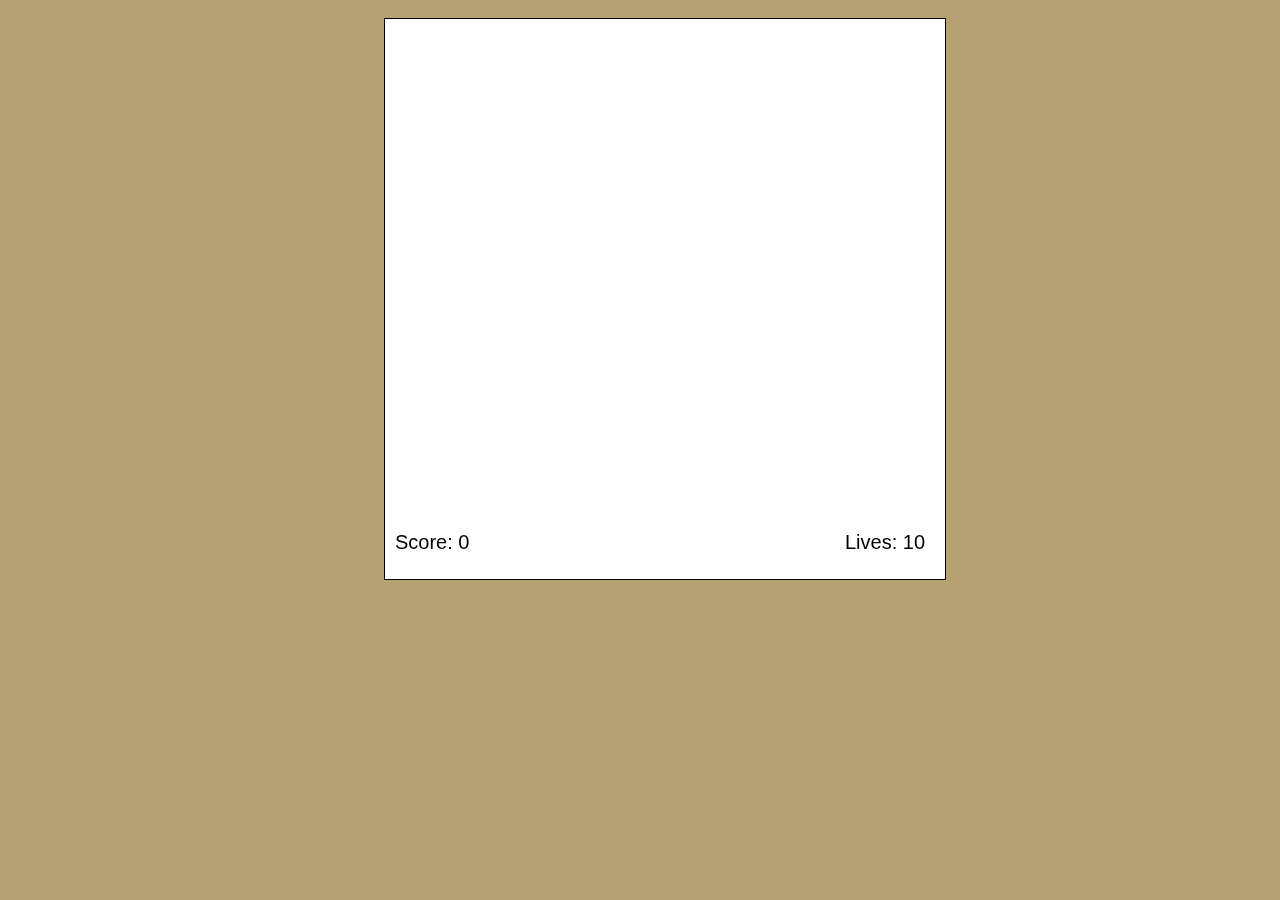
==== index.html @ e8b0e3be "Add files via upload" ====
<!DOCTYPE html>
<html lang="pt-br">
<head>
    <meta charset="UTF-8">
    <meta name="viewport" content="width=device-width, initial-scale=1.0">
    <link rel="stylesheet" href="css/index.css">
    <title>Bomberman - Fase 1</title>
</head>
<body>
    <canvas class="gameCanvas" id="gameCanvas"></canvas>

    <script src="js/index.js"></script>
</body>
</html>
---- css/index.css ----
body {
    display: flex;
    justify-content: center;
    align-items: center;
    background-color: #b6a172;
}

.gameCanvas {
    margin-left: 50px;
    margin-top: 10px;
    background-color: #ffffff;
    border: 1px solid #000000;
}
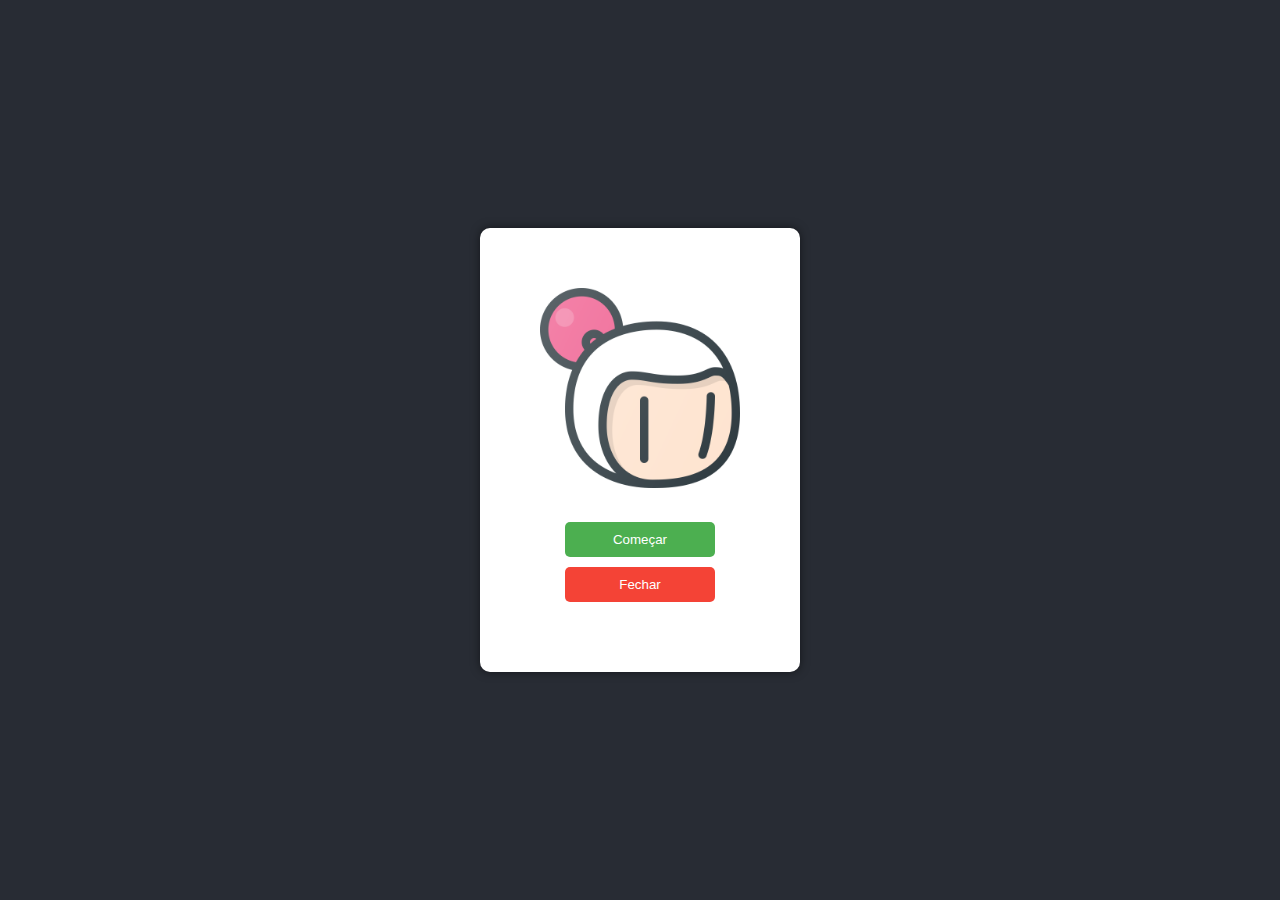
==== commit ccc90435: "Add files via upload" ====
--- a/index.html
+++ b/index.html
@@ -1,14 +1,74 @@
 <!DOCTYPE html>
-<html lang="pt-br">
+<html lang="en">
 <head>
     <meta charset="UTF-8">
     <meta name="viewport" content="width=device-width, initial-scale=1.0">
-    <link rel="stylesheet" href="css/index.css">
-    <title>Bomberman - Fase 1</title>
+    <title>Bomberman - Start</title>
+    <style>
+        body {
+            display: flex;
+            justify-content: center;
+            align-items: center;
+            height: 100vh;
+            margin: 0;
+            background-color: #282c34;
+            font-family: Arial, sans-serif;
+        }
+
+        .container {
+            text-align: center;
+            background-color: #fff;
+            padding: 60px;
+            border-radius: 10px;
+            box-shadow: 0px 0px 10px rgba(0, 0, 0, 0.5);
+        }
+
+        .container img {
+            width: 200px;
+            margin-bottom: 20px;
+        }
+
+        button {
+            display: block;
+            width: 150px;
+            margin: 10px auto;
+            padding: 10px;
+            background-color: #4CAF50;
+            color: white;
+            border: none;
+            border-radius: 5px;
+            cursor: pointer;
+        }
+
+        button.close {
+            background-color: #f44336;
+        }
+
+        button:hover {
+            opacity: 0.8;
+        }
+    </style>
 </head>
 <body>
-    <canvas class="gameCanvas" id="gameCanvas"></canvas>
 
-    <script src="js/index.js"></script>
+    <div class="container">
+        <img src="path/to/bomberman.png" alt="Logo do Jogo">
+        <button onclick="startGame()">Começar</button>
+        <button class="close" onclick="closeGame()">Fechar</button>
+    </div>
+
+    <script>
+        function startGame() {
+            // Redireciona para a página do jogo
+            window.location.href = 'start.html'; // substitua com o caminho do jogo
+        }
+
+        function closeGame() {
+            if (confirm("Tem certeza que deseja fechar o jogo?")) {
+                window.close(); // Fecha a janela
+            }
+        }
+    </script>
+
 </body>
-</html>
+</html>